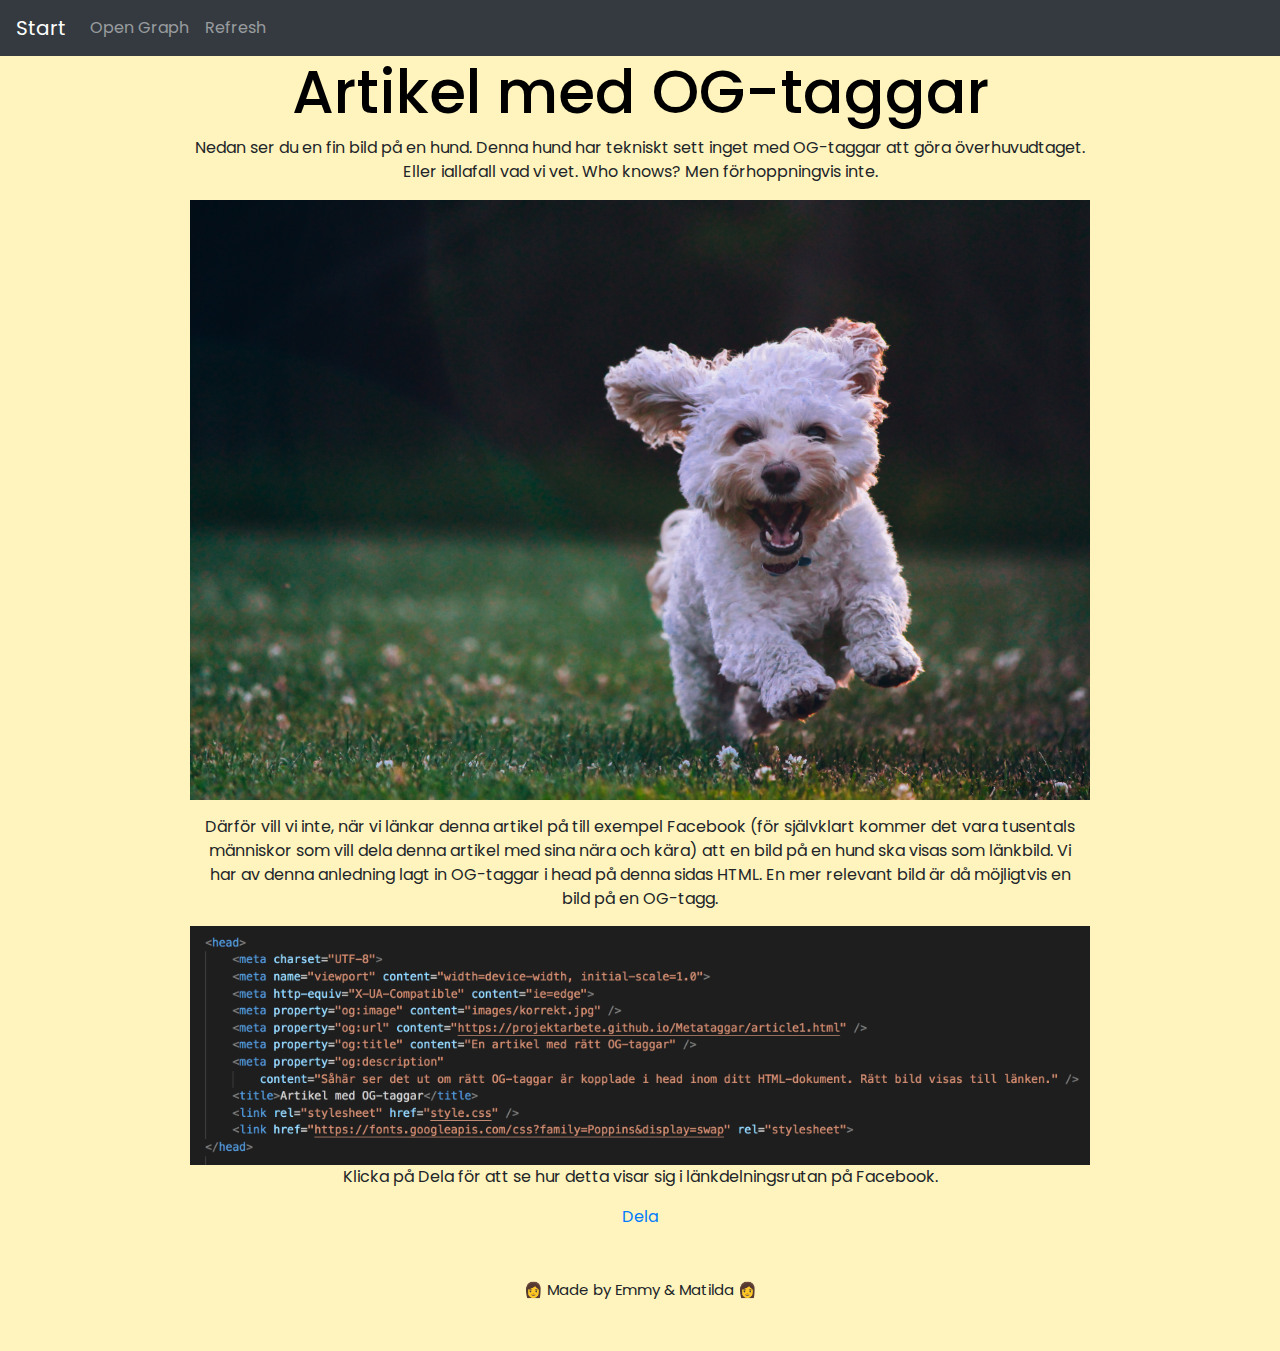
==== article1.html @ d5279555 "." ====
<!DOCTYPE html>
<html lang="en">

<head>
    <meta charset="UTF-8">
    <meta name="viewport" content="width=device-width, initial-scale=1.0">
    <meta http-equiv="X-UA-Compatible" content="ie=edge">
    <meta property="og:image" content="images/ogtaggar.jpg">
    <meta property="og:image:width" content="200px">
    <meta property="og:image:height" content="300px">
    <meta property="og:url" content="https://projektarbete.github.io/Metataggar/article1.html" />
    <meta property="og:title" content="En artikel med rätt OG-taggar" />
    <meta property="og:description"
        content="Såhär ser det ut om rätt OG-taggar är kopplade i head inom ditt HTML-dokument. Rätt bild visas till länken." />
    <title>Artikel med OG-taggar</title>
    <link rel="stylesheet" href="https://cdnjs.cloudflare.com/ajax/libs/font-awesome/4.7.0/css/font-awesome.min.css">
    <link rel="stylesheet" href="https://stackpath.bootstrapcdn.com/bootstrap/4.3.1/css/bootstrap.min.css"
        integrity="sha384-ggOyR0iXCbMQv3Xipma34MD+dH/1fQ784/j6cY/iJTQUOhcWr7x9JvoRxT2MZw1T" crossorigin="anonymous">
    <link rel="stylesheet" href="style.css" />
    <link href="https://fonts.googleapis.com/css?family=Poppins&display=swap" rel="stylesheet">
</head>

<body class="og-article">
    <!-- Navbar from Bootstrap-->
    <nav class="navbar navbar-expand-lg navbar-dark bg-dark">
        <a class="navbar-brand" href="index.html">Start</a>
        <button class="navbar-toggler" type="button" data-toggle="collapse" data-target="#navbarSupportedContent"
            aria-controls="navbarSupportedContent" aria-expanded="false" aria-label="Toggle navigation">
            <span class="navbar-toggler-icon"></span>
        </button>

        <div class="collapse navbar-collapse" id="navbarSupportedContent">
            <ul class="navbar-nav mr-auto">
                <li class="nav-item">
                    <a class="nav-link" href="opengraph.html">Open Graph</a>
                </li>
                <li class="nav-item">
                    <a class="nav-link" href="refresh.html">Refresh</a>
                </li>
            </ul>
        </div>
    </nav>
    <!-- Ovan, Navbar from Bootstrap -->
    <div class="content">
        <h1 id="mouseover" onmouseover="mouse()" onmouseout="changeBack()">
            Artikel med OG-taggar</h1>
        <p>Nedan ser du en fin bild på en hund. Denna hund har tekniskt sett inget med
            OG-taggar att göra överhuvudtaget. Eller iallafall vad vi vet. Who knows? Men förhoppningvis inte.</p>
        <img class="og-dog" src="images/ogdog.jpg" alt="dog" />
        <p class="text-style-article"> Därför vill vi inte, när vi länkar denna artikel på
            till exempel Facebook (för självklart kommer det vara tusentals människor som vill dela denna
            artikel med sina nära och kära) att en bild på en hund ska visas som länkbild. Vi har av denna
            anledning lagt in OG-taggar i
            head på denna sidas HTML. En mer relevant bild är då möjligtvis en bild på en OG-tagg.</p>
        <img class="head-og" src="images/ogtaggar.jpg" alt="Head with OG" />
        <p> Klicka på Dela för att se hur detta visar sig i länkdelningsrutan på Facebook.</p>
        <div class="fb-share-button" data-href="https://projektarbete.github.io/Metataggar/article2.html"
            data-layout="button_count" data-size="small"><a target="_blank"
                href="https://www.facebook.com/sharer/sharer.php?u=https%3A%2F%2Fdevelopers.facebook.com%2Fdocs%2Fplugins%2F&amp;src=sdkpreparse"
                class="fb-xfbml-parse-ignore">Dela</a></div>
    </div>
    <footer>&#128105; Made by Emmy & Matilda &#128105;</footer>
    <script async defer crossorigin="anonymous"
        src="https://connect.facebook.net/sv_SE/sdk.js#xfbml=1&version=v4.0"></script>
    <script src="https://code.jquery.com/jquery-3.3.1.slim.min.js"
        integrity="sha384-q8i/X+965DzO0rT7abK41JStQIAqVgRVzpbzo5smXKp4YfRvH+8abtTE1Pi6jizo"
        crossorigin="anonymous"></script>
    <script src="https://cdnjs.cloudflare.com/ajax/libs/popper.js/1.14.7/umd/popper.min.js"
        integrity="sha384-UO2eT0CpHqdSJQ6hJty5KVphtPhzWj9WO1clHTMGa3JDZwrnQq4sF86dIHNDz0W1"
        crossorigin="anonymous"></script>
    <script src="https://stackpath.bootstrapcdn.com/bootstrap/4.3.1/js/bootstrap.min.js"
        integrity="sha384-JjSmVgyd0p3pXB1rRibZUAYoIIy6OrQ6VrjIEaFf/nJGzIxFDsf4x0xIM+B07jRM"
        crossorigin="anonymous"></script>
    <script src="script2.js"></script>
</body>

</html>
---- style.css ----
*{
    font-family: 'Poppins', sans-serif;
}
h1{
    font-size: 60px;
    text-align: center;
    color: black;
}
.mouseover{
    color: black;
}
h2{
    font-size: 20px;
    color: black;
    text-align: center;
}
strong{
    font-weight: 600;
}
.card{
    border: 2px solid;
}
.home{
    background-color: #b6cae9;
}
.home .btn{
    color:black;
}
.home .card-header{
    color: black;
    background-color: #b6cae9;
}
.home .jumbotron{
    background-color:#dcffe6;
}
.lead{
    text-align: center;
}
.phone{
    display: block;
    justify-content: center;
    margin-left: auto;
    margin-right: auto;
    max-width: 40%;
    border: solid 2px black;
    border-radius: 5%;
}
.home .charset{
    margin: 5px 5px;
}
.charset .li{
    margin: 5px 5px;
    margin-top: 5px;
    margin-bottom: 5px;
}
.meta-name{
    display: block;
    justify-content: center;
    margin-left: auto;
    margin-right: auto;
}
.meta-charset{
    display: block;
    justify-content: center;
    margin-left: auto;
    margin-right: auto;
}
.meta-refresh{
    display: block;
    justify-content: center;
    margin-left: auto;
    margin-right: auto;
}
.meta-content{
    display: block;
    justify-content: center;
    margin-left: auto;
    margin-right: auto;
}
.og {
    background-color: #b6cae9;
    text-align: center;
}

.og-article {
    background-color: #FFF4BD;
    text-align: center;
}

.text-style-article{
    margin: 15px 15px;
}

.ogTypes{
    list-style-type: none;
    text-align: center;
    display: inline-block;
    border: 3px solid #000;
    padding: 20px;
    margin: 30px 30px;
    background-color: lightblue;
}
.content{
    display: inline-block;
    justify-content: center;
    max-width: 900px;
}
.og-dog{
    display: block;
    margin-left: auto;
    margin-right: auto;
    max-width: 100%;
    height: auto;
}
.strikethrough{
    display: block;
    margin-left: auto;
    margin-right: auto;
    max-width: 100%;
    height: auto;
}
.head-og{
    display: block;
    margin-left: auto;
    margin-right: auto;
    max-width: 100%;
    height: auto;
}
.refresh .myHeader{
    color: white;
    margin-top: 25px;
}
.refresh .myFooter{
    color: white;
    font-size: 15px;
    margin-top: 50px;
    margin-bottom: 50px;
}
.refresh .description{
    color:black;
    font-size: 18px;
    text-align:center;
}
.doggy{
    display: block;
    border-radius: 15%;
    margin-left: auto;
    margin-right: auto;
    max-width: 70%;
} 
.doggy2{
    display: block;
    border-radius: 15%;
    margin-left: auto;
    margin-right: auto;
    max-width: 100%;
}

footer{
    text-align: center;
    font-size: 15px;
    margin-top: 50px;
    margin-bottom: 50px;
}

.doggy2{
    display: none;
 }
 
 @media only screen and (max-width: 700px){ 
    .doggy{
      display: none;
    }
 
    .doggy2{
      display: block;
    }
 }

 @media only screen and (max-width: 700px){
     .meta-charset, .meta-content, .meta-name, .meta-refresh{
         display: none;
     }
 }
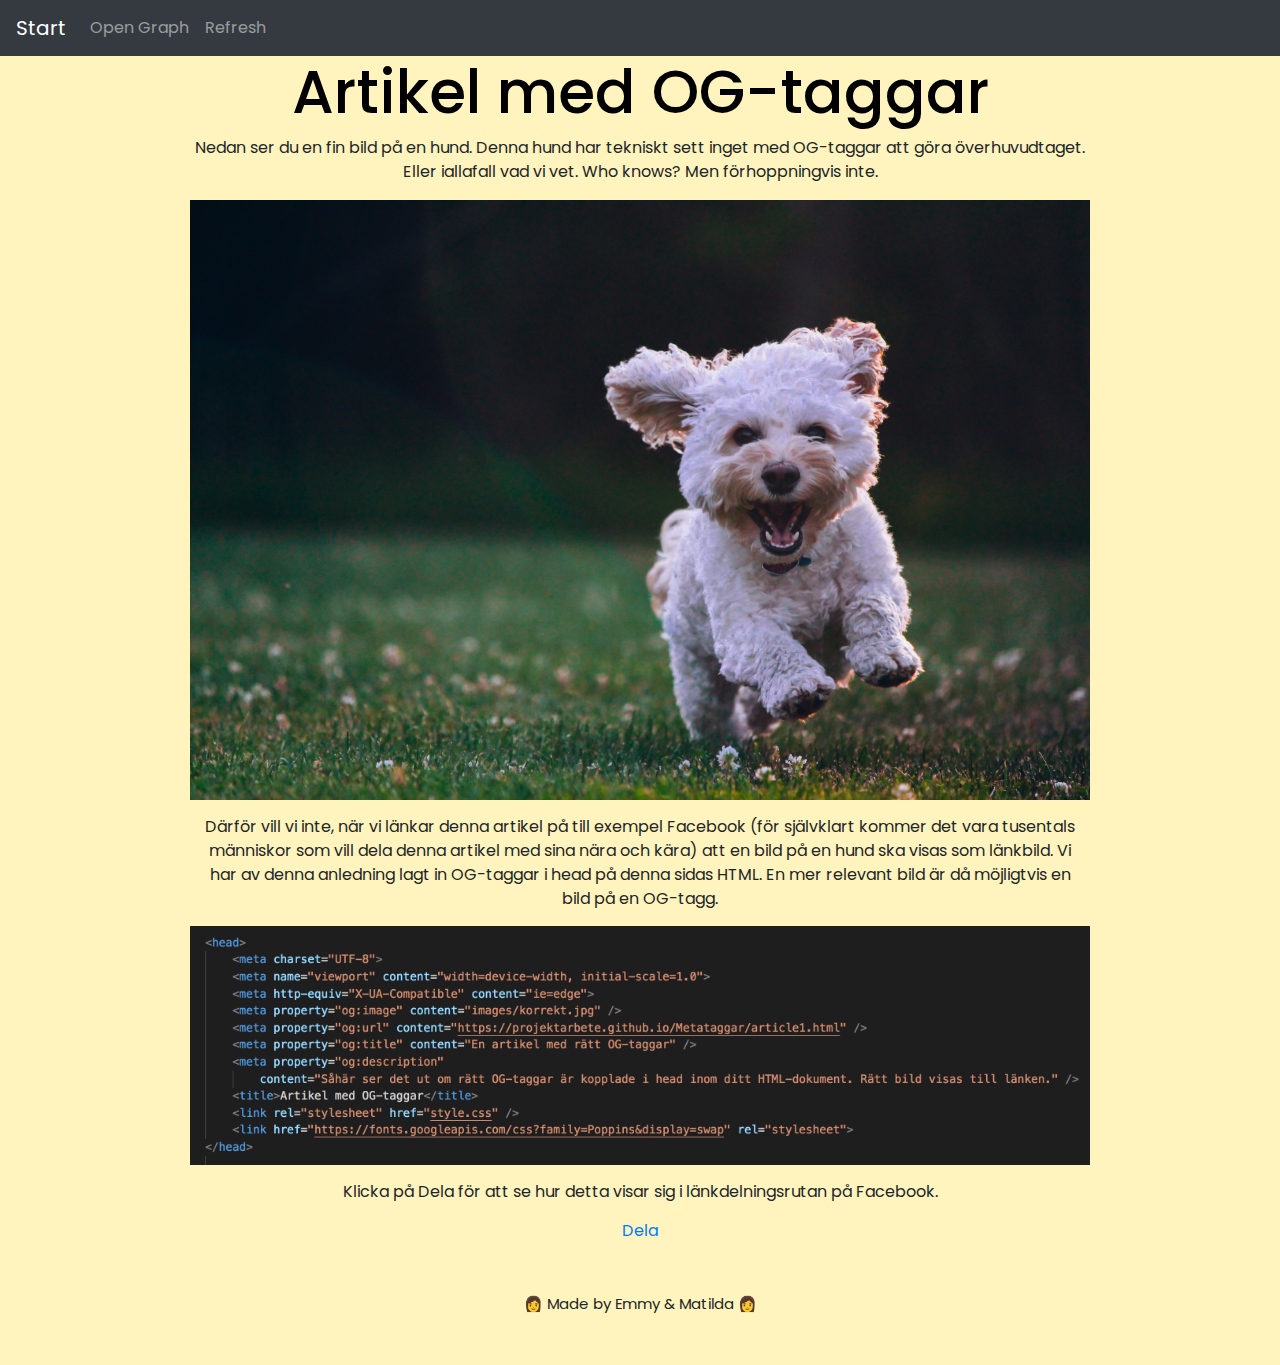
==== commit f4b78118: "." ====
--- a/article1.html
+++ b/article1.html
@@ -6,12 +6,12 @@
     <meta name="viewport" content="width=device-width, initial-scale=1.0">
     <meta http-equiv="X-UA-Compatible" content="ie=edge">
     <meta property="og:image" content="images/ogtaggar.jpg">
-    <meta property="og:image:width" content="200px">
-    <meta property="og:image:height" content="300px">
-    <meta property="og:url" content="https://projektarbete.github.io/Metataggar/article1.html" />
-    <meta property="og:title" content="En artikel med rätt OG-taggar" />
+    <meta property="og:image:width" content="1200px">
+    <meta property="og:image:height" content="630px">
+    <meta property="og:url" content="https://projektarbete.github.io/Metataggar/article1.html">
+    <meta property="og:title" content="En artikel med rätt OG-taggar">
     <meta property="og:description"
-        content="Såhär ser det ut om rätt OG-taggar är kopplade i head inom ditt HTML-dokument. Rätt bild visas till länken." />
+        content="Såhär ser det ut om rätt OG-taggar är kopplade i head inom ditt HTML-dokument. Rätt bild visas till länken.">
     <title>Artikel med OG-taggar</title>
     <link rel="stylesheet" href="https://cdnjs.cloudflare.com/ajax/libs/font-awesome/4.7.0/css/font-awesome.min.css">
     <link rel="stylesheet" href="https://stackpath.bootstrapcdn.com/bootstrap/4.3.1/css/bootstrap.min.css"
@@ -53,8 +53,9 @@
             anledning lagt in OG-taggar i
             head på denna sidas HTML. En mer relevant bild är då möjligtvis en bild på en OG-tagg.</p>
         <img class="head-og" src="images/ogtaggar.jpg" alt="Head with OG" />
-        <p> Klicka på Dela för att se hur detta visar sig i länkdelningsrutan på Facebook.</p>
-        <div class="fb-share-button" data-href="https://projektarbete.github.io/Metataggar/article2.html"
+        <p class="text-style-article"> Klicka på Dela för att se hur detta visar sig i länkdelningsrutan på Facebook.
+        </p>
+        <div class="fb-share-button" data-href="https://projektarbete.github.io/Metataggar/article1.html"
             data-layout="button_count" data-size="small"><a target="_blank"
                 href="https://www.facebook.com/sharer/sharer.php?u=https%3A%2F%2Fdevelopers.facebook.com%2Fdocs%2Fplugins%2F&amp;src=sdkpreparse"
                 class="fb-xfbml-parse-ignore">Dela</a></div>
--- a/style.css
+++ b/style.css
@@ -155,30 +155,25 @@
     margin-right: auto;
     max-width: 100%;
 }
-
 footer{
     text-align: center;
     font-size: 15px;
     margin-top: 50px;
     margin-bottom: 50px;
 }
-
 .doggy2{
     display: none;
- }
- 
+}
  @media only screen and (max-width: 700px){ 
     .doggy{
       display: none;
     }
- 
     .doggy2{
       display: block;
     }
- }
-
+}
  @media only screen and (max-width: 700px){
      .meta-charset, .meta-content, .meta-name, .meta-refresh{
          display: none;
-     }
- }
+    }
+}
